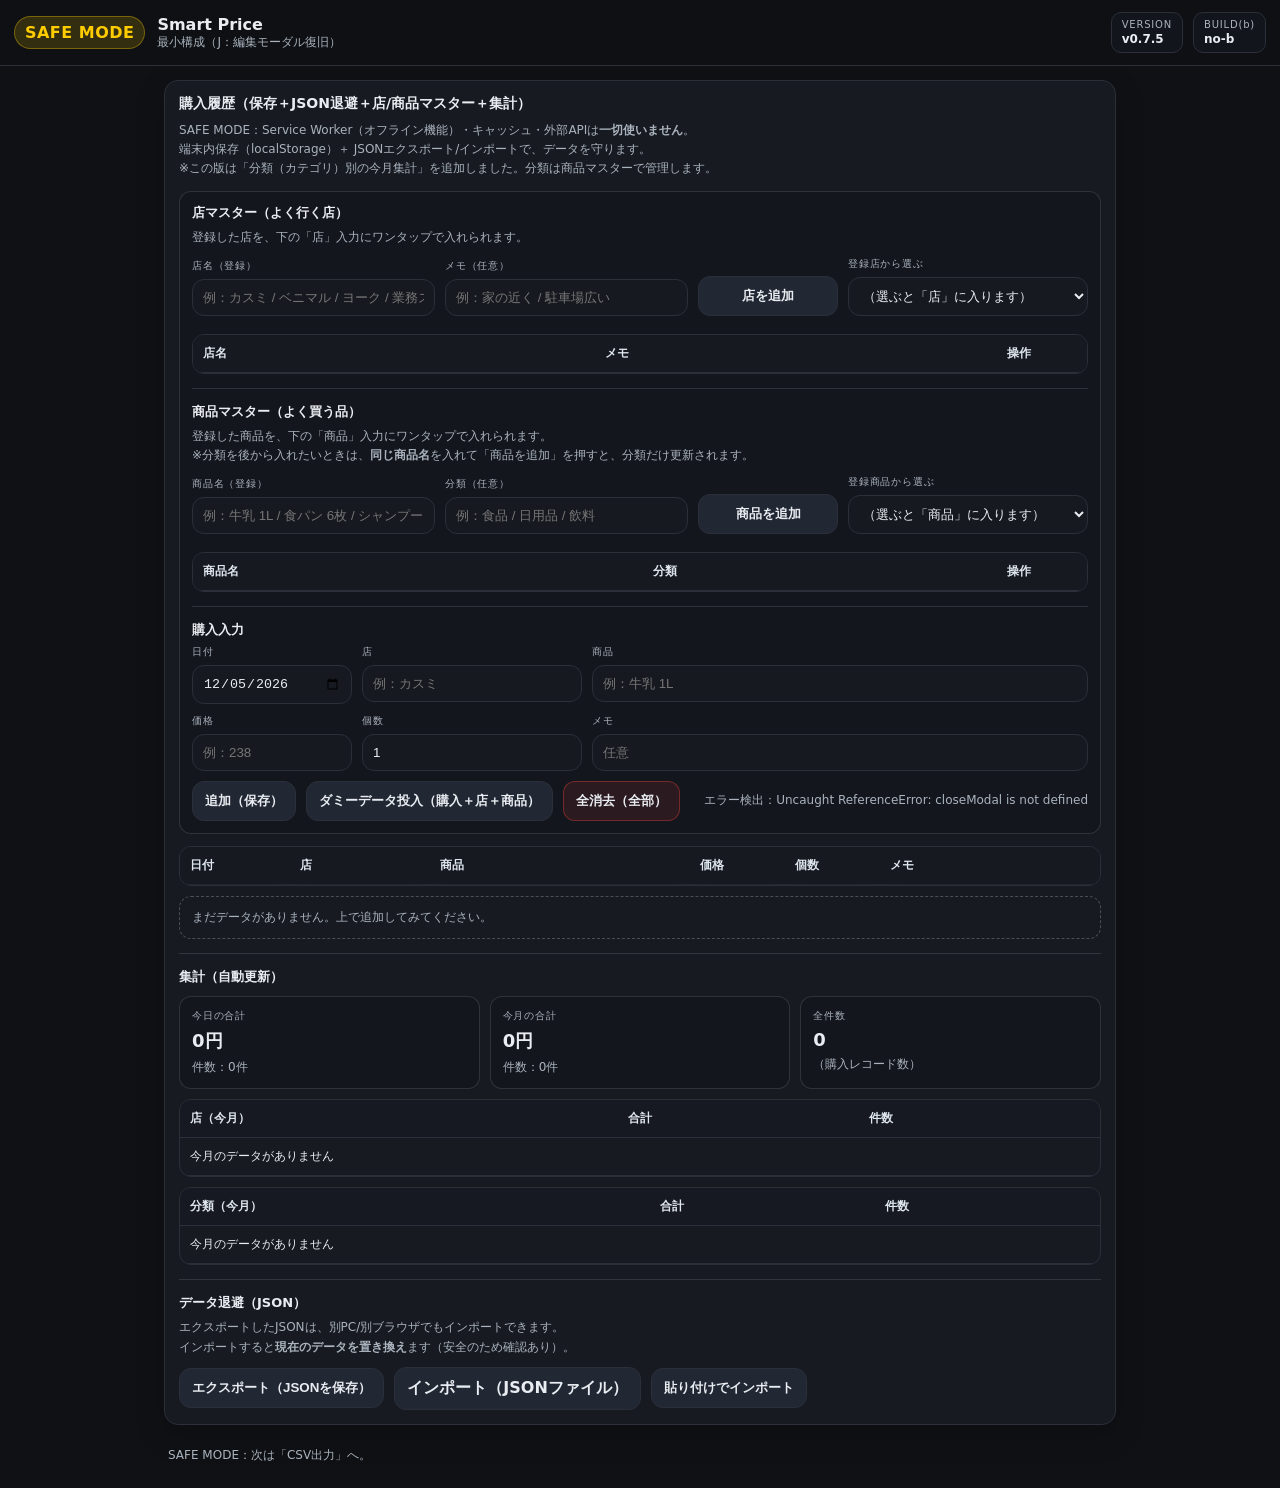
==== safemode/index.html @ 5352940f "Add files via upload" ====
<!doctype html>
<!--
APP: Smart Price
VERSION: v0.6.2
DATE(JST): 2026-02-27 12:10 JST
TITLE: SAFE MODE 最小構成（J：編集モーダル復旧）
AUTHOR: ChatGPT_Yui
CHANGES:
- 今月の「分類（カテゴリ）別」集計を追加（未分類も表示）
- 商品マスターの「分類」を後から更新できる（同名で『商品を追加』→分類だけ更新、UI変更なし）
- 購入/インポート/起動時の自動同期（店/商品）は v0.6.1 のまま維持
- debug=1診断に CAT_ROWS（今月の分類行数）を追加
BUILD_PARAM: ?b=2026-02-27_1210_safemode-h_catstats   (配布/キャッシュ回避)
DEBUG_PARAM: &debug=1        (検証時のみ)
POLICY: SAFE MODE / 最小構成 / 巨大index禁止 / 外部依存なし
-->
<html lang="ja">
<head>
  <meta charset="utf-8" />
  <meta name="viewport" content="width=device-width, initial-scale=1, viewport-fit=cover" />
  <meta http-equiv="Cache-Control" content="no-cache, no-store, must-revalidate" />
  <meta http-equiv="Pragma" content="no-cache" />
  <meta http-equiv="Expires" content="0" />
  <title>Smart Price（SAFE MODE）</title>
  <link rel="stylesheet" href="./app.css?b=2026-02-27_1909_safemode-j_fixupload_guard" />
</head>
<body>
  <header class="top">
    <div class="top__left">
      <div class="badge">SAFE MODE</div>
      <div class="brand">
        <div class="brand__name">Smart Price</div>
        <div class="brand__sub">最小構成（J：編集モーダル復旧）</div>
      </div>
    </div>
    <div class="top__right">
      <div class="kv"><div class="kv__k">VERSION</div><div class="kv__v" id="vAppVersion">-</div></div>
      <div class="kv"><div class="kv__k">BUILD(b)</div><div class="kv__v" id="vBuild">-</div></div>
    </div>
  </header>

  <main class="main">
    <section class="card">
      <h2 class="card__title">購入履歴（保存＋JSON退避＋店/商品マスター＋集計）</h2>
      <p class="card__note">
        SAFE MODE：Service Worker（オフライン機能）・キャッシュ・外部APIは<strong>一切使いません</strong>。<br>
        端末内保存（localStorage）＋ JSONエクスポート/インポートで、データを守ります。<br>
        ※この版は「分類（カテゴリ）別の今月集計」を追加しました。分類は商品マスターで管理します。
      </p>

      <div class="form">
        <h3 class="subTitle">店マスター（よく行く店）</h3>
        <p class="subNote">登録した店を、下の「店」入力にワンタップで入れられます。</p>

        <div class="form__row form__row--master">
          <label class="field field--wide">
            <div class="field__k">店名（登録）</div>
            <input class="field__v" type="text" id="fNewStoreName" placeholder="例：カスミ / ベニマル / ヨーク / 業務スーパー">
          </label>
          <label class="field field--wide">
            <div class="field__k">メモ（任意）</div>
            <input class="field__v" type="text" id="fNewStoreNote" placeholder="例：家の近く / 駐車場広い">
          </label>
          <button class="btn btn--sub" type="button" id="btnAddStore">店を追加</button>
          <label class="field">
            <div class="field__k">登録店から選ぶ</div>
            <select class="field__v" id="selStore">
              <option value="">（選ぶと「店」に入ります）</option>
            </select>
          </label>
        </div>

        <div class="chips" id="storeChips" aria-label="store chips"></div>

        <div class="tableMiniWrap">
          <table class="tableMini" aria-label="store table">
            <thead><tr><th>店名</th><th>メモ</th><th class="miniAct">操作</th></tr></thead>
            <tbody id="storeTbody"></tbody>
          </table>
        </div>

        <hr class="hr">

        <h3 class="subTitle">商品マスター（よく買う品）</h3>
        <p class="subNote">
          登録した商品を、下の「商品」入力にワンタップで入れられます。<br>
          ※分類を後から入れたいときは、<strong>同じ商品名</strong>を入れて「商品を追加」を押すと、分類だけ更新されます。
        </p>

        <div class="form__row form__row--master">
          <label class="field field--wide">
            <div class="field__k">商品名（登録）</div>
            <input class="field__v" type="text" id="fNewProductName" placeholder="例：牛乳 1L / 食パン 6枚 / シャンプー 詰替">
          </label>
          <label class="field field--wide">
            <div class="field__k">分類（任意）</div>
            <input class="field__v" type="text" id="fNewProductCat" placeholder="例：食品 / 日用品 / 飲料">
          </label>
          <button class="btn btn--sub" type="button" id="btnAddProduct">商品を追加</button>
          <label class="field">
            <div class="field__k">登録商品から選ぶ</div>
            <select class="field__v" id="selProduct">
              <option value="">（選ぶと「商品」に入ります）</option>
            </select>
          </label>
        </div>

        <div class="chips" id="productChips" aria-label="product chips"></div>

        <div class="tableMiniWrap">
          <table class="tableMini" aria-label="product table">
            <thead><tr><th>商品名</th><th>分類</th><th class="miniAct">操作</th></tr></thead>
            <tbody id="productTbody"></tbody>
          </table>
        </div>

        <hr class="hr">

        <h3 class="subTitle">購入入力</h3>

        <div class="form__row">
          <label class="field">
            <div class="field__k">日付</div>
            <input class="field__v" type="date" id="fDate">
          </label>
          <label class="field">
            <div class="field__k">店</div>
            <input class="field__v" type="text" id="fStore" placeholder="例：カスミ" list="storeDatalist">
            <datalist id="storeDatalist"></datalist>
          </label>
          <label class="field field--wide">
            <div class="field__k">商品</div>
            <input class="field__v" type="text" id="fName" placeholder="例：牛乳 1L" list="productDatalist">
            <datalist id="productDatalist"></datalist>
          </label>
        </div>

        <div class="form__row">
          <label class="field">
            <div class="field__k">価格</div>
            <input class="field__v" type="number" id="fPrice" inputmode="numeric" placeholder="例：238">
          </label>
          <label class="field">
            <div class="field__k">個数</div>
            <input class="field__v" type="number" id="fQty" inputmode="numeric" value="1" min="1">
          </label>
          <label class="field field--wide">
            <div class="field__k">メモ</div>
            <input class="field__v" type="text" id="fNote" placeholder="任意">
          </label>
        </div>

        <div class="toolbar">
          <button class="btn" type="button" id="btnAdd">追加（保存）</button>
          <button class="btn btn--sub" type="button" id="btnSeed">ダミーデータ投入（購入＋店＋商品）</button>
          <button class="btn btn--danger" type="button" id="btnClear">全消去（全部）</button>
          <div class="status" id="statusText">-</div>
        </div>
      </div>

      <div class="tableWrap">
        <table class="table" aria-label="purchase list">
          <thead><tr>
            <th class="colDate">日付</th><th class="colStore">店</th><th class="colName">商品</th>
            <th class="colNum">価格</th><th class="colNum">個数</th><th class="colNote">メモ</th>
          </tr></thead>
          <tbody id="purchaseTbody"></tbody>
        </table>
      </div>

      <div class="empty" id="emptyState" hidden>まだデータがありません。上で追加してみてください。</div>

      <hr class="hr">

      <h3 class="subTitle">集計（自動更新）</h3>
      <div class="stats">
        <div class="stat">
          <div class="stat__k">今日の合計</div>
          <div class="stat__v" id="statTodayTotal">-</div>
          <div class="stat__s" id="statTodayCount">-</div>
        </div>
        <div class="stat">
          <div class="stat__k">今月の合計</div>
          <div class="stat__v" id="statMonthTotal">-</div>
          <div class="stat__s" id="statMonthCount">-</div>
        </div>
        <div class="stat">
          <div class="stat__k">全件数</div>
          <div class="stat__v" id="statAllCount">-</div>
          <div class="stat__s">（購入レコード数）</div>
        </div>
      </div>

      <div class="tableMiniWrap">
        <table class="tableMini" aria-label="store totals">
          <thead><tr><th>店（今月）</th><th class="colNum">合計</th><th class="colNum">件数</th></tr></thead>
          <tbody id="storeTotalTbody"></tbody>
        </table>
      </div>

      <div style="height:10px"></div>

      <div class="tableMiniWrap">
        <table class="tableMini" aria-label="category totals">
          <thead><tr><th>分類（今月）</th><th class="colNum">合計</th><th class="colNum">件数</th></tr></thead>
          <tbody id="catTotalTbody"></tbody>
        </table>
      </div>

      <hr class="hr">

      <h3 class="subTitle">データ退避（JSON）</h3>
      <p class="subNote">
        エクスポートしたJSONは、別PC/別ブラウザでもインポートできます。<br>
        インポートすると<strong>現在のデータを置き換え</strong>ます（安全のため確認あり）。
      </p>

      <div class="toolbar">
        <button class="btn" type="button" id="btnExport">エクスポート（JSONを保存）</button>
        <label class="btn btn--sub fileBtn">
          インポート（JSONファイル）
          <input type="file" id="fileImport" accept="application/json,.json" hidden>
        </label>
        <button class="btn btn--sub" type="button" id="btnPasteToggle">貼り付けでインポート</button>
      </div>

      <div class="paste" id="pasteBox" hidden>
        <div class="paste__k">JSONをここに貼り付け → 「この内容でインポート」</div>
        <textarea class="paste__v mono" id="pasteText" rows="6" placeholder='例：{ "purchases": [ ... ], "stores": [ ... ], "products": [ ... ] }'></textarea>
        <div class="toolbar">
          <button class="btn btn--sub" type="button" id="btnPasteImport">この内容でインポート</button>
          <button class="btn" type="button" id="btnPasteClear">消す</button>
        </div>
      </div>
    </section>

    <section class="card debug" id="debugPanel" hidden>
      <h2 class="card__title">診断（debug=1 のときだけ表示）</h2>
      <div class="debug__grid">
        <div class="kv"><div class="kv__k">FULL VERSION</div><div class="kv__v" id="vFullVersion">-</div></div>
        <div class="kv"><div class="kv__k">PURCHASE KEY</div><div class="kv__v mono" id="vPurchaseKey">-</div></div>
        <div class="kv"><div class="kv__k">STORE KEY</div><div class="kv__v mono" id="vStoreKey">-</div></div>
        <div class="kv"><div class="kv__k">PRODUCT KEY</div><div class="kv__v mono" id="vProductKey">-</div></div>
        <div class="kv"><div class="kv__k">PURCHASE COUNT</div><div class="kv__v" id="vPurchaseCount">-</div></div>
        <div class="kv"><div class="kv__k">STORE COUNT</div><div class="kv__v" id="vStoreCount">-</div></div>
        <div class="kv"><div class="kv__k">PRODUCT COUNT</div><div class="kv__v" id="vProductCount">-</div></div>
        <div class="kv"><div class="kv__k">CAT_ROWS</div><div class="kv__v" id="vCatRows">-</div></div>
        <div class="kv"><div class="kv__k">TODAY TOTAL</div><div class="kv__v" id="vTodayTotal">-</div></div>
        <div class="kv"><div class="kv__k">MONTH TOTAL</div><div class="kv__v" id="vMonthTotal">-</div></div>
        <div class="kv"><div class="kv__k">LAST EXPORT</div><div class="kv__v mono" id="vLastExport">-</div></div>
        <div class="kv"><div class="kv__k">LAST IMPORT</div><div class="kv__v mono" id="vLastImport">-</div></div>
        <div class="kv"><div class="kv__k">URL</div><div class="kv__v mono" id="vUrl">-</div></div>
        <div class="kv"><div class="kv__k">UA</div><div class="kv__v mono" id="vUa">-</div></div>
        <div class="kv"><div class="kv__k">NOW</div><div class="kv__v mono" id="vNow">-</div></div>
      </div>
      <div class="toolbar"><button class="btn btn--sub" type="button" id="btnCopyDiag">診断ログをコピー</button></div>
      <pre class="debug__pre mono" id="diagText"></pre>
    </section>

    <footer class="foot"><div class="foot__muted">SAFE MODE：次は「CSV出力」へ。</div></footer>
  </main>

  <script defer src="./app.js?b=2026-02-27_1909_safemode-j_fixupload_guard"></script>

  <!-- Edit Modal (hidden) -->
  <div class="modal" id="editModal" hidden aria-hidden="true">
    <div class="modal__backdrop" id="editBackdrop"></div>
    <div class="modal__panel" role="dialog" aria-modal="true" aria-label="edit panel">
      <div class="modal__head">
        <div class="modal__title" id="editTitle">編集</div>
        <button class="btn btn--sub modal__close" type="button" id="btnEditClose">閉じる</button>
      </div>

      <div class="modal__body">
        <div class="modal__note" id="editHint">-</div>

        <div class="form__row" id="editRowDate">
          <label class="field">
            <div class="field__k">日付</div>
            <input class="field__v" type="date" id="eDate">
          </label>
          <label class="field">
            <div class="field__k">店</div>
            <input class="field__v" type="text" id="eStore" list="storeDatalist">
          </label>
          <label class="field field--wide">
            <div class="field__k">商品</div>
            <input class="field__v" type="text" id="eName" list="productDatalist">
          </label>
        </div>

        <div class="form__row" id="editRowNums">
          <label class="field">
            <div class="field__k">価格</div>
            <input class="field__v" type="number" id="ePrice" inputmode="numeric">
          </label>
          <label class="field">
            <div class="field__k">個数</div>
            <input class="field__v" type="number" id="eQty" inputmode="numeric" min="1">
          </label>
          <label class="field field--wide">
            <div class="field__k">メモ</div>
            <input class="field__v" type="text" id="eNote">
          </label>
        </div>

        <div class="form__row" id="editRowMaster">
          <label class="field field--wide">
            <div class="field__k">名前</div>
            <input class="field__v" type="text" id="eMasterName">
          </label>
          <label class="field field--wide">
            <div class="field__k">分類/メモ</div>
            <input class="field__v" type="text" id="eMasterMeta">
          </label>
        </div>
      </div>

      <div class="modal__foot">
        <button class="btn" type="button" id="btnEditSave">保存</button>
        <button class="btn btn--danger" type="button" id="btnEditDelete">削除</button>
      </div>
    </div>
  </div>

</body>
</html>
---- safemode/app.css ----
/* Smart Price SAFE MODE - minimal CSS (F/G/H) */
:root{
  --bg:#0f1115; --card:#171a21; --text:#e9edf1; --muted:#aab3bd; --line:#2a2f3a;
  --warn:#ffcc00; --danger:#ff453a; --btn:#222734; --btnHover:#2a3142;
  --mono: ui-monospace, SFMono-Regular, Menlo, Monaco, Consolas, "Liberation Mono", "Courier New", monospace;
  --ui: system-ui, -apple-system, "Segoe UI", Roboto, "Noto Sans JP", "Hiragino Sans", "Yu Gothic", sans-serif;
}
*{box-sizing:border-box}
html,body{height:100%}
body{margin:0;background:var(--bg);color:var(--text);font-family:var(--ui)}
.top{position:sticky;top:0;z-index:10;display:flex;justify-content:space-between;gap:12px;padding:12px 14px;border-bottom:1px solid var(--line);background:rgba(15,17,21,.92);backdrop-filter:blur(10px)}
.top__left{display:flex;align-items:center;gap:12px;min-width:0}
.badge{display:inline-flex;align-items:center;justify-content:center;padding:6px 10px;border-radius:999px;font-weight:800;letter-spacing:.03em;background:rgba(255,204,0,.16);border:1px solid rgba(255,204,0,.35);color:var(--warn);white-space:nowrap}
.brand{min-width:0}
.brand__name{font-size:16px;font-weight:900}
.brand__sub{font-size:12px;color:var(--muted)}
.top__right{display:flex;gap:10px;align-items:center;flex-wrap:wrap;justify-content:flex-end}
.kv{display:flex;flex-direction:column;gap:2px;padding:6px 10px;border:1px solid var(--line);border-radius:10px;background:rgba(23,26,33,.6)}
.kv__k{font-size:10px;color:var(--muted);letter-spacing:.08em}
.kv__v{font-size:12px;font-weight:800}
.mono{font-family:var(--mono)}
.main{max-width:980px;margin:0 auto;padding:14px}
.card{border:1px solid var(--line);border-radius:14px;padding:14px;background:var(--card);box-shadow:0 10px 30px rgba(0,0,0,.18)}
.card__title{margin:0 0 8px 0;font-size:14px}
.card__note{margin:0 0 12px 0;font-size:12px;color:var(--muted);line-height:1.6}
.form{border:1px solid rgba(170,179,189,.18);border-radius:12px;padding:12px;background:rgba(0,0,0,.12);margin:10px 0 12px 0}
.form__row{display:grid;grid-template-columns:160px 220px 1fr;gap:10px;margin-bottom:10px}
.form__row--master{grid-template-columns:1fr 1fr 140px 240px;align-items:end}
@media(max-width:960px){.form__row--master{grid-template-columns:1fr}}
@media(max-width:860px){.form__row{grid-template-columns:1fr}}
.field{display:flex;flex-direction:column;gap:6px}
.field__k{font-size:10px;color:var(--muted);letter-spacing:.08em}
.field__v{padding:10px;border-radius:12px;border:1px solid var(--line);background:rgba(23,26,33,.75);color:var(--text);outline:none}
.field__v:focus{border-color:rgba(255,204,0,.35);box-shadow:0 0 0 3px rgba(255,204,0,.10)}
.field--wide{min-width:0}
.toolbar{display:flex;gap:10px;align-items:center;flex-wrap:wrap;margin:6px 0 0 0}
.btn{appearance:none;border:1px solid var(--line);background:var(--btn);color:var(--text);padding:10px 12px;border-radius:12px;cursor:pointer;font-weight:800;display:inline-flex;align-items:center;justify-content:center}
.btn:hover{background:var(--btnHover)}
.btn--danger{border-color:rgba(255,69,58,.35);background:rgba(255,69,58,.10)}
.btn--danger:hover{background:rgba(255,69,58,.16)}
.fileBtn{cursor:pointer}
.status{margin-left:auto;color:var(--muted);font-size:12px;min-height:18px}
.chips{display:flex;flex-wrap:wrap;gap:8px;margin:8px 0}
.chip{display:inline-flex;align-items:center;gap:8px;padding:8px 10px;border-radius:999px;border:1px solid rgba(170,179,189,.22);background:rgba(23,26,33,.65);color:var(--text);font-size:12px}
.chip__x{appearance:none;border:1px solid rgba(170,179,189,.22);background:rgba(0,0,0,.15);color:var(--muted);border-radius:999px;width:22px;height:22px;cursor:pointer;line-height:20px;font-weight:900}
.chip__x:hover{background:rgba(0,0,0,.25);color:var(--text)}
.tableMiniWrap{border:1px solid var(--line);border-radius:12px;overflow:auto}
.tableMini{width:100%;border-collapse:collapse;min-width:520px}
.tableMini th,.tableMini td{padding:10px;border-bottom:1px solid var(--line);font-size:12px}
.tableMini thead th{background:rgba(23,26,33,.95);text-align:left;color:#dfe6ee}
.miniAct{width:90px;text-align:right}
.miniBtn{appearance:none;border:1px solid rgba(255,69,58,.35);background:rgba(255,69,58,.10);color:var(--text);padding:8px 10px;border-radius:12px;cursor:pointer;font-weight:800}
.miniBtn:hover{background:rgba(255,69,58,.16)}
.tableWrap{width:100%;overflow:auto;border:1px solid var(--line);border-radius:12px}
.table{width:100%;border-collapse:collapse;min-width:760px}
.table th,.table td{padding:10px;border-bottom:1px solid var(--line);font-size:12px;vertical-align:top}
.table thead th{position:sticky;top:0;background:rgba(23,26,33,.95);backdrop-filter:blur(10px);text-align:left;color:#dfe6ee}
.colNum{text-align:right;white-space:nowrap}
.colDate{width:110px;white-space:nowrap}
.colStore{width:140px}
.colName{width:260px}
.colNote{width:220px}
.empty{margin-top:10px;padding:12px;border-radius:12px;border:1px dashed rgba(170,179,189,.35);color:var(--muted);font-size:12px}
.hr{border:none;border-top:1px solid rgba(170,179,189,.18);margin:14px 0}
.subTitle{margin:0 0 6px 0;font-size:13px}
.subNote{margin:0 0 10px 0;font-size:12px;color:var(--muted);line-height:1.6}
.stats{display:grid;grid-template-columns:repeat(3,1fr);gap:10px;margin:10px 0}
@media(max-width:860px){.stats{grid-template-columns:1fr}}
.stat{border:1px solid rgba(170,179,189,.18);border-radius:12px;padding:12px;background:rgba(0,0,0,.12)}
.stat__k{font-size:10px;color:var(--muted);letter-spacing:.08em}
.stat__v{font-size:18px;font-weight:900;margin-top:6px}
.stat__s{font-size:12px;color:var(--muted);margin-top:6px}
.paste{margin-top:10px;border:1px solid rgba(170,179,189,.18);border-radius:12px;padding:12px;background:rgba(0,0,0,.12)}
.paste__k{font-size:10px;color:var(--muted);letter-spacing:.08em;margin-bottom:8px}
.paste__v{width:100%;border-radius:12px;border:1px solid var(--line);background:rgba(23,26,33,.75);color:var(--text);padding:10px;outline:none}
.debug__grid{display:grid;grid-template-columns:1fr;gap:10px}
@media(min-width:860px){.debug__grid{grid-template-columns:1fr 1fr}}
.debug__pre{margin:10px 0 0 0;padding:12px;border-radius:12px;border:1px solid var(--line);background:rgba(0,0,0,.25);white-space:pre-wrap;word-break:break-word;font-size:11px;color:#d7dee7}
.foot{margin-top:12px;padding:10px 4px}
.foot__muted{color:var(--muted);font-size:12px}


/* v0.6.6: animations (no UI change) */
@keyframes spFlash{0%{transform:scale(1)}40%{transform:scale(1.02)}100%{transform:scale(1)}}
@keyframes spPulse{0%{box-shadow:0 0 0 0 rgba(255,204,0,.0)}40%{box-shadow:0 0 0 6px rgba(255,204,0,.12)}100%{box-shadow:0 0 0 0 rgba(255,204,0,.0)}}
@keyframes spRowWiggle{0%{transform:translateX(0)}25%{transform:translateX(-2px)}50%{transform:translateX(2px)}75%{transform:translateX(-1px)}100%{transform:translateX(0)}}
.sp-flash{animation:spFlash .18s ease-out}
.sp-pulse{animation:spPulse .42s ease-out}
tr.sp-armed{background:rgba(255,204,0,.06); outline:1px solid rgba(255,204,0,.25); animation:spRowWiggle .22s ease-out}
.btn.sp-armed{animation:spPulse .42s ease-out}


/* v0.6.7: hover hints for selectable chips (no UI change) */
.chip{cursor:pointer; transition:transform .12s ease, box-shadow .12s ease, outline-color .12s ease}
.chip:hover,.chip:focus-visible{
  transform:translateY(-1px);
  box-shadow:0 10px 22px rgba(0,0,0,.24);
  outline:1px solid rgba(255,204,0,.28);
  animation:spPulse .42s ease-out;
}
.chip:active{transform:translateY(0)}


/* v0.6.8: hover all clickable (no UI change) */
.btn, select, .field input, .field textarea{
  transition:transform .12s ease, box-shadow .12s ease, outline-color .12s ease, background-color .12s ease;
}
.btn:hover,.btn:focus-visible{
  transform:translateY(-1px);
  box-shadow:0 10px 22px rgba(0,0,0,.24);
  outline:1px solid rgba(255,204,0,.22);
}
.btn:active{transform:translateY(0)}
select:hover,select:focus-visible{
  box-shadow:0 10px 22px rgba(0,0,0,.18);
  outline:1px solid rgba(255,204,0,.18);
}


/* v0.6.9: row hover highlight (no UI change) */
table tbody tr{transition:background-color .12s ease, transform .12s ease}
table tbody tr:hover{background:rgba(255,255,255,.03)}


/* v0.7.0: edit modal (no browser dialog) */
.modal{position:fixed; inset:0; z-index:9999; display:flex; align-items:center; justify-content:center}
.modal[hidden]{display:none}
.modal__backdrop{position:absolute; inset:0; background:rgba(0,0,0,.55)}
.modal__panel{position:relative; width:min(920px, calc(100vw - 24px)); max-height:calc(100vh - 24px);
  border:1px solid rgba(170,179,189,.18); border-radius:16px; background:rgba(23,26,33,.96);
  box-shadow:0 20px 60px rgba(0,0,0,.35); overflow:auto; padding:14px}
.modal__head{display:flex; align-items:center; justify-content:space-between; gap:12px; padding-bottom:10px; border-bottom:1px solid rgba(170,179,189,.14)}
.modal__title{font-weight:900; letter-spacing:.02em}
.modal__close{white-space:nowrap}
.modal__body{padding-top:12px}
.modal__note{color:var(--muted); font-size:12px; margin:0 0 10px 0}
.modal__foot{display:flex; justify-content:flex-end; gap:10px; padding-top:12px; border-top:1px solid rgba(170,179,189,.14)}
.modal__panel .form__row{margin:8px 0}
.modal__panel .field__v{background:rgba(23,26,33,.85)}


/* v0.7.2: clickable rows */
table tbody tr{cursor:pointer}
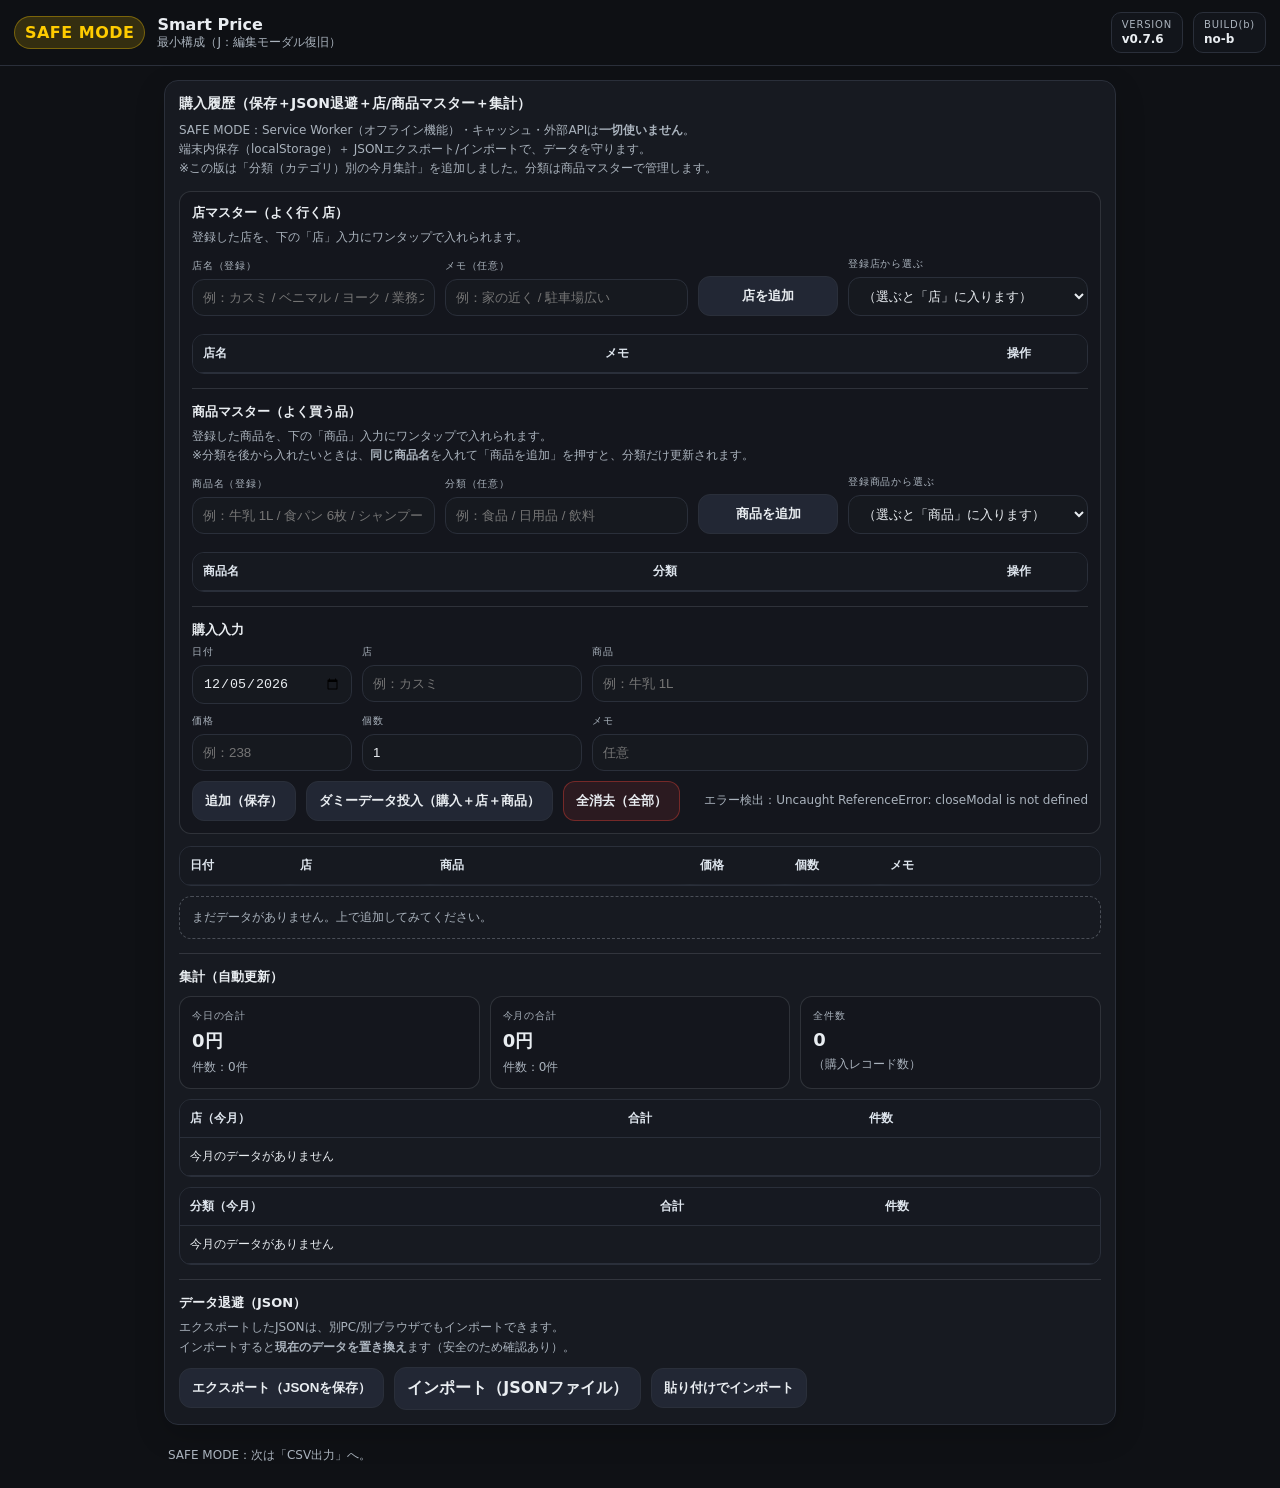
==== commit 3052e4ac: "Add files via upload" ====
--- a/safemode/index.html
+++ b/safemode/index.html
@@ -22,7 +22,7 @@
   <meta http-equiv="Pragma" content="no-cache" />
   <meta http-equiv="Expires" content="0" />
   <title>Smart Price（SAFE MODE）</title>
-  <link rel="stylesheet" href="./app.css?b=2026-02-27_1909_safemode-j_fixupload_guard" />
+  <link rel="stylesheet" href="./app.css?b=2026-02-27_1939_safemode-j_cssjs_stamp_openfn2" />
 </head>
 <body>
   <header class="top">
@@ -260,7 +260,7 @@
     <footer class="foot"><div class="foot__muted">SAFE MODE：次は「CSV出力」へ。</div></footer>
   </main>
 
-  <script defer src="./app.js?b=2026-02-27_1909_safemode-j_fixupload_guard"></script>
+  <script defer src="./app.js?b=2026-02-27_1939_safemode-j_cssjs_stamp_openfn2"></script>
 
   <!-- Edit Modal (hidden) -->
   <div class="modal" id="editModal" hidden aria-hidden="true">
--- a/safemode/app.css
+++ b/safemode/app.css
@@ -1,5 +1,6 @@
 /* Smart Price SAFE MODE - minimal CSS (F/G/H) */
 :root{
+  --sp_css_build: '2026-02-27_1939_safemode-j_cssjs_stamp_openfn2';
   --bg:#0f1115; --card:#171a21; --text:#e9edf1; --muted:#aab3bd; --line:#2a2f3a;
   --warn:#ffcc00; --danger:#ff453a; --btn:#222734; --btnHover:#2a3142;
   --mono: ui-monospace, SFMono-Regular, Menlo, Monaco, Consolas, "Liberation Mono", "Courier New", monospace;
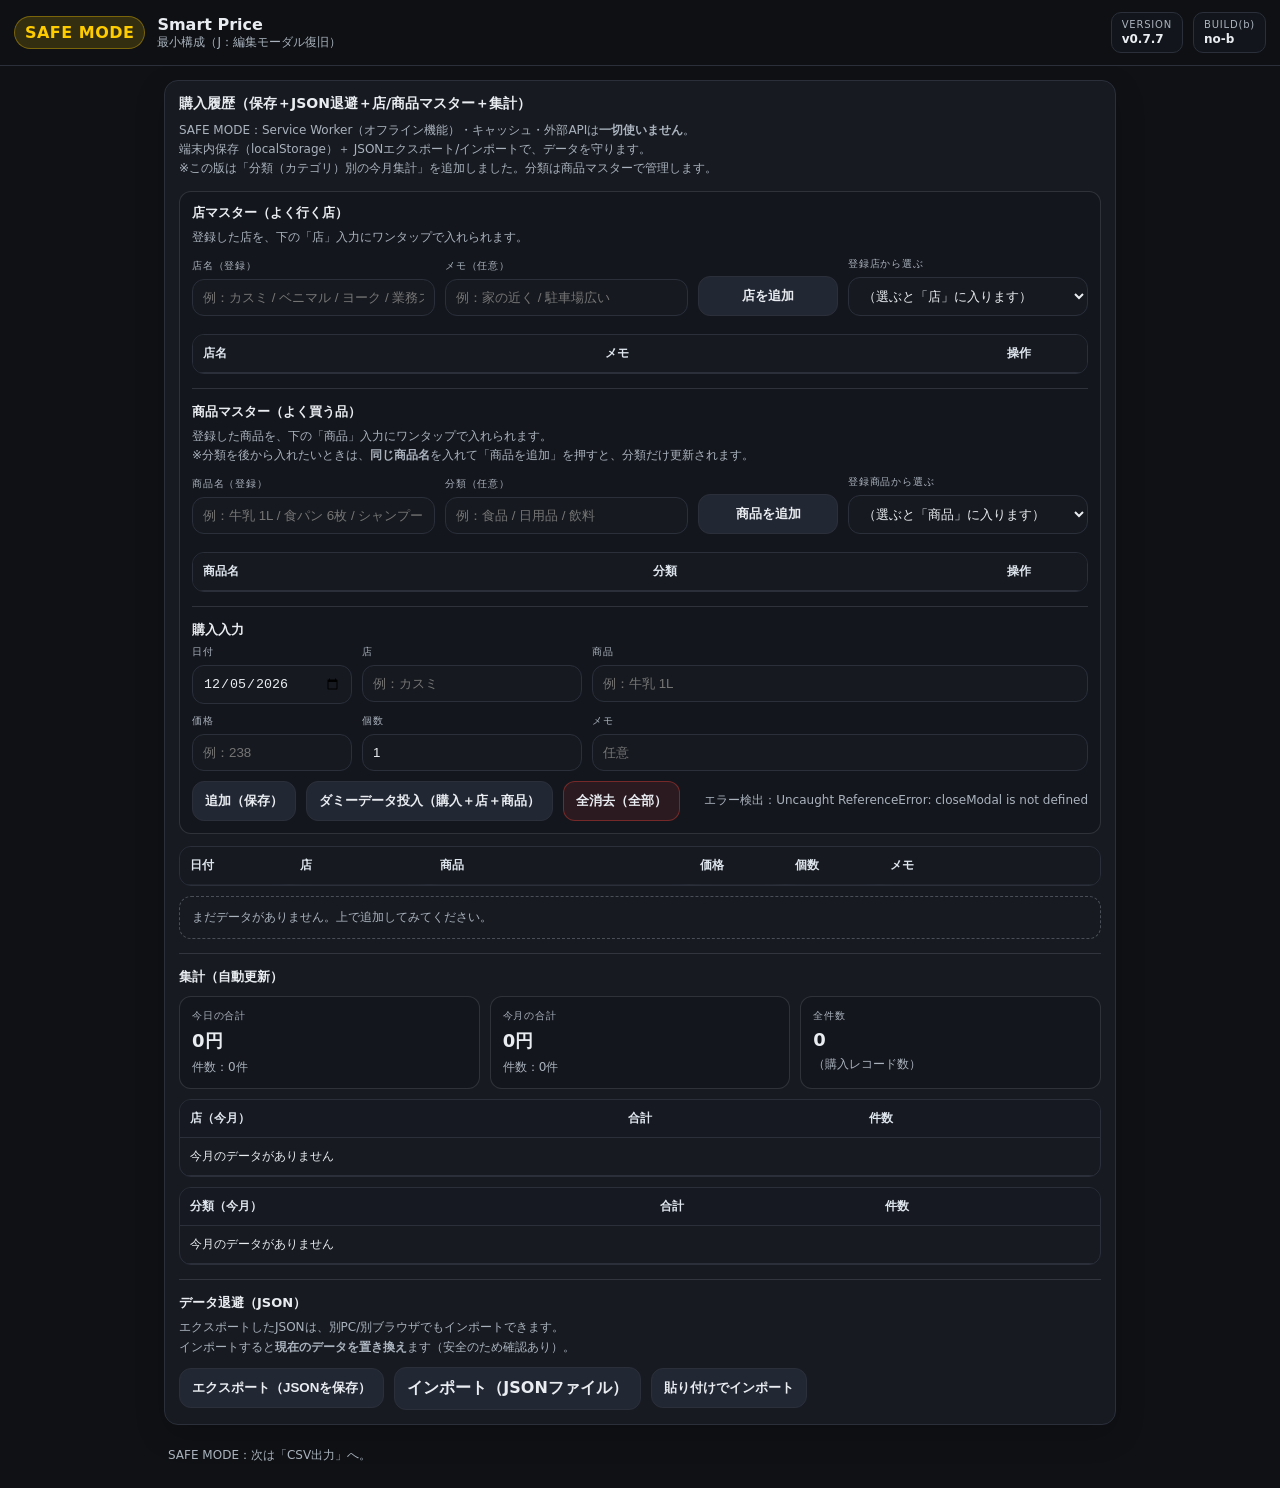
==== commit d9f8ce16: "Add files via upload" ====
--- a/safemode/index.html
+++ b/safemode/index.html
@@ -22,7 +22,7 @@
   <meta http-equiv="Pragma" content="no-cache" />
   <meta http-equiv="Expires" content="0" />
   <title>Smart Price（SAFE MODE）</title>
-  <link rel="stylesheet" href="./app.css?b=2026-02-27_1939_safemode-j_cssjs_stamp_openfn2" />
+  <link rel="stylesheet" href="./app.css?b=2026-02-27_2109_safemode-j_modalforce_noor" />
 </head>
 <body>
   <header class="top">
@@ -260,7 +260,7 @@
     <footer class="foot"><div class="foot__muted">SAFE MODE：次は「CSV出力」へ。</div></footer>
   </main>
 
-  <script defer src="./app.js?b=2026-02-27_1939_safemode-j_cssjs_stamp_openfn2"></script>
+  <script defer src="./app.js?b=2026-02-27_2109_safemode-j_modalforce_noor"></script>
 
   <!-- Edit Modal (hidden) -->
   <div class="modal" id="editModal" hidden aria-hidden="true">
--- a/safemode/app.css
+++ b/safemode/app.css
@@ -1,6 +1,6 @@
 /* Smart Price SAFE MODE - minimal CSS (F/G/H) */
 :root{
-  --sp_css_build: '2026-02-27_1939_safemode-j_cssjs_stamp_openfn2';
+  --sp_css_build: '2026-02-27_2109_safemode-j_modalforce_noor';
   --bg:#0f1115; --card:#171a21; --text:#e9edf1; --muted:#aab3bd; --line:#2a2f3a;
   --warn:#ffcc00; --danger:#ff453a; --btn:#222734; --btnHover:#2a3142;
   --mono: ui-monospace, SFMono-Regular, Menlo, Monaco, Consolas, "Liberation Mono", "Courier New", monospace;
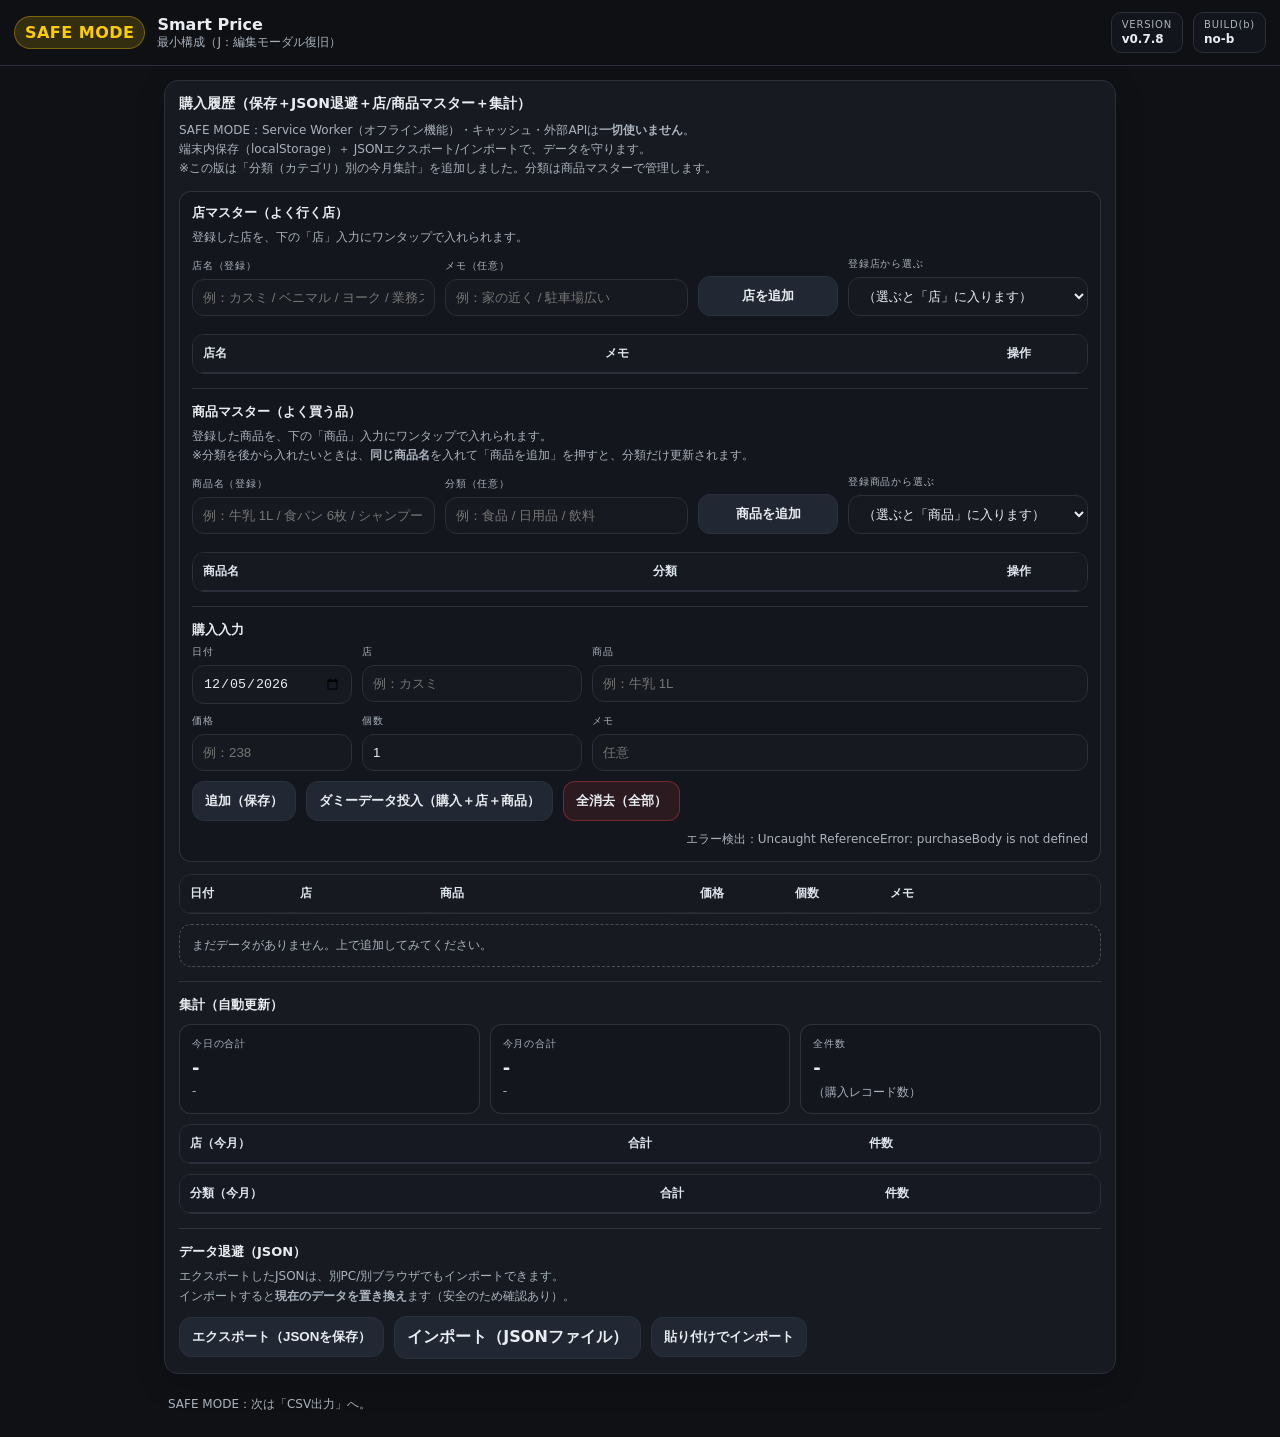
==== commit 083d2fa6: "Add files via upload" ====
--- a/safemode/index.html
+++ b/safemode/index.html
@@ -22,7 +22,7 @@
   <meta http-equiv="Pragma" content="no-cache" />
   <meta http-equiv="Expires" content="0" />
   <title>Smart Price（SAFE MODE）</title>
-  <link rel="stylesheet" href="./app.css?b=2026-02-27_2109_safemode-j_modalforce_noor" />
+  <link rel="stylesheet" href="./app.css?b=2026-03-02_2054_safemode-j_modal_probe_deleg" />
 </head>
 <body>
   <header class="top">
@@ -253,14 +253,14 @@
         <div class="kv"><div class="kv__k">UA</div><div class="kv__v mono" id="vUa">-</div></div>
         <div class="kv"><div class="kv__k">NOW</div><div class="kv__v mono" id="vNow">-</div></div>
       </div>
-      <div class="toolbar"><button class="btn btn--sub" type="button" id="btnCopyDiag">診断ログをコピー</button></div>
+      <div class="toolbar"><button class="btn btn--sub" type="button" id="btnCopyDiag">診断ログをコピー</button><button class="btn btn--sub" type="button" id="btnModalTest">モーダル検証</button></div>
       <pre class="debug__pre mono" id="diagText"></pre>
     </section>
 
     <footer class="foot"><div class="foot__muted">SAFE MODE：次は「CSV出力」へ。</div></footer>
   </main>
 
-  <script defer src="./app.js?b=2026-02-27_2109_safemode-j_modalforce_noor"></script>
+  <script defer src="./app.js?b=2026-03-02_2054_safemode-j_modal_probe_deleg"></script>
 
   <!-- Edit Modal (hidden) -->
   <div class="modal" id="editModal" hidden aria-hidden="true">
--- a/safemode/app.css
+++ b/safemode/app.css
@@ -1,6 +1,6 @@
 /* Smart Price SAFE MODE - minimal CSS (F/G/H) */
 :root{
-  --sp_css_build: '2026-02-27_2109_safemode-j_modalforce_noor';
+  --sp_css_build: '2026-03-02_2054_safemode-j_modal_probe_deleg';
   --bg:#0f1115; --card:#171a21; --text:#e9edf1; --muted:#aab3bd; --line:#2a2f3a;
   --warn:#ffcc00; --danger:#ff453a; --btn:#222734; --btnHover:#2a3142;
   --mono: ui-monospace, SFMono-Regular, Menlo, Monaco, Consolas, "Liberation Mono", "Courier New", monospace;
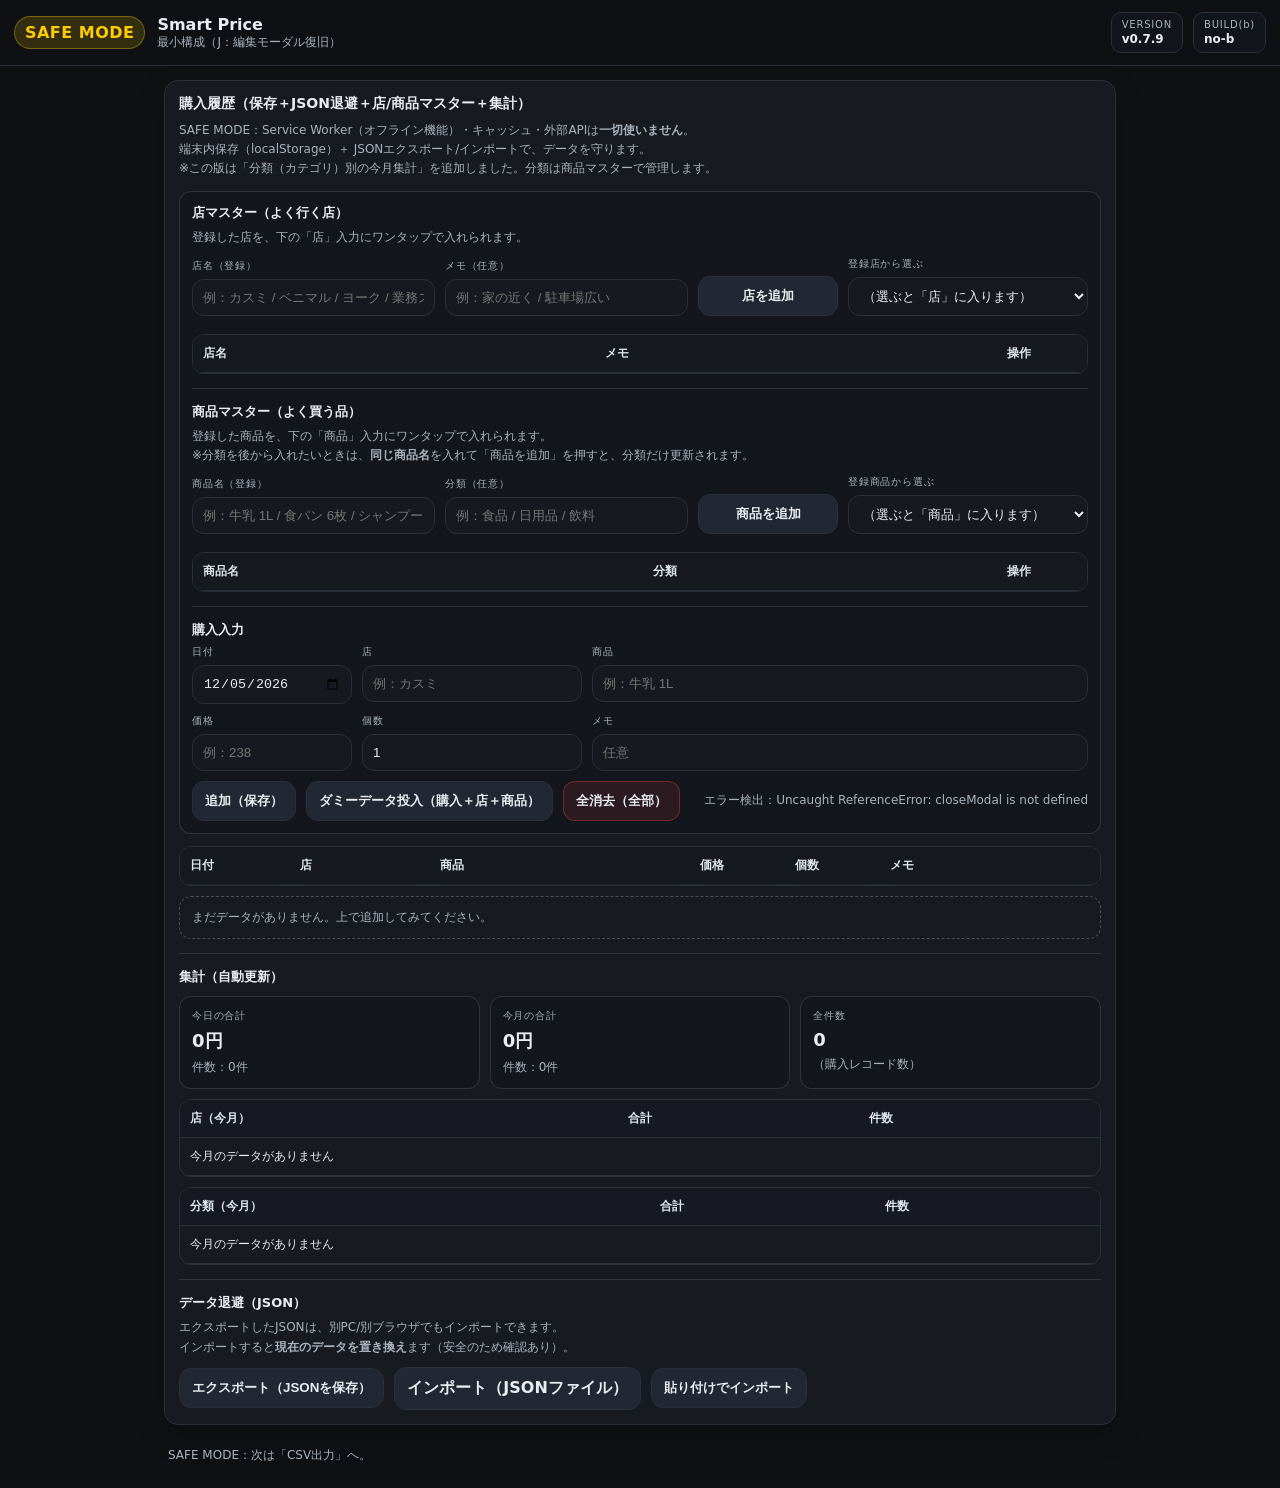
==== commit dc9bf9c7: "Add files via upload" ====
--- a/safemode/index.html
+++ b/safemode/index.html
@@ -22,7 +22,7 @@
   <meta http-equiv="Pragma" content="no-cache" />
   <meta http-equiv="Expires" content="0" />
   <title>Smart Price（SAFE MODE）</title>
-  <link rel="stylesheet" href="./app.css?b=2026-03-02_2054_safemode-j_modal_probe_deleg" />
+  <link rel="stylesheet" href="./app.css?b=2026-03-02_2120_safemode-j_fix_pbody_debug" />
 </head>
 <body>
   <header class="top">
@@ -260,7 +260,7 @@
     <footer class="foot"><div class="foot__muted">SAFE MODE：次は「CSV出力」へ。</div></footer>
   </main>
 
-  <script defer src="./app.js?b=2026-03-02_2054_safemode-j_modal_probe_deleg"></script>
+  <script defer src="./app.js?b=2026-03-02_2120_safemode-j_fix_pbody_debug"></script>
 
   <!-- Edit Modal (hidden) -->
   <div class="modal" id="editModal" hidden aria-hidden="true">
--- a/safemode/app.css
+++ b/safemode/app.css
@@ -1,6 +1,6 @@
 /* Smart Price SAFE MODE - minimal CSS (F/G/H) */
 :root{
-  --sp_css_build: '2026-03-02_2054_safemode-j_modal_probe_deleg';
+  --sp_css_build: '2026-03-02_2120_safemode-j_fix_pbody_debug';
   --bg:#0f1115; --card:#171a21; --text:#e9edf1; --muted:#aab3bd; --line:#2a2f3a;
   --warn:#ffcc00; --danger:#ff453a; --btn:#222734; --btnHover:#2a3142;
   --mono: ui-monospace, SFMono-Regular, Menlo, Monaco, Consolas, "Liberation Mono", "Courier New", monospace;
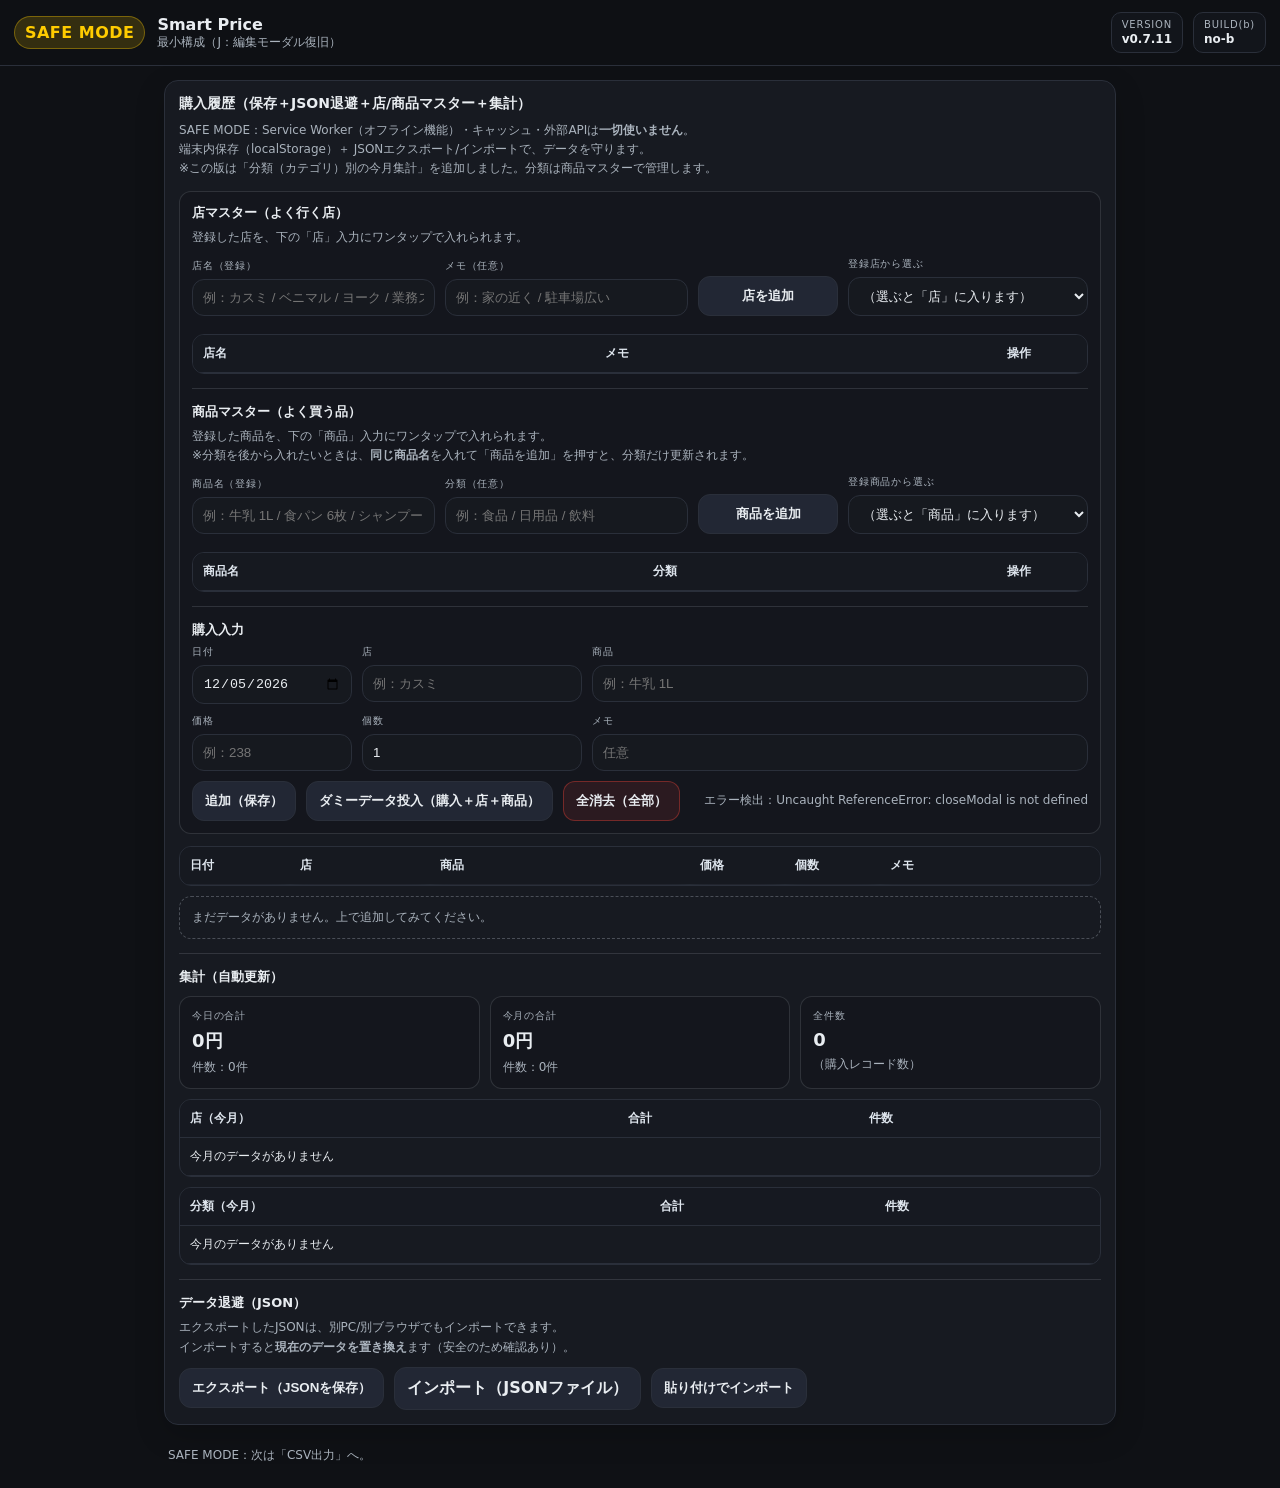
==== commit 1db8941f: "Add files via upload" ====
--- a/safemode/index.html
+++ b/safemode/index.html
@@ -22,7 +22,7 @@
   <meta http-equiv="Pragma" content="no-cache" />
   <meta http-equiv="Expires" content="0" />
   <title>Smart Price（SAFE MODE）</title>
-  <link rel="stylesheet" href="./app.css?b=2026-03-02_2120_safemode-j_fix_pbody_debug" />
+  <link rel="stylesheet" href="./app.css?b=2026-03-02_2157_safemode-j_bindglobals" />
 </head>
 <body>
   <header class="top">
@@ -260,7 +260,7 @@
     <footer class="foot"><div class="foot__muted">SAFE MODE：次は「CSV出力」へ。</div></footer>
   </main>
 
-  <script defer src="./app.js?b=2026-03-02_2120_safemode-j_fix_pbody_debug"></script>
+  <script defer src="./app.js?b=2026-03-02_2157_safemode-j_bindglobals"></script>
 
   <!-- Edit Modal (hidden) -->
   <div class="modal" id="editModal" hidden aria-hidden="true">
--- a/safemode/app.css
+++ b/safemode/app.css
@@ -1,6 +1,6 @@
 /* Smart Price SAFE MODE - minimal CSS (F/G/H) */
 :root{
-  --sp_css_build: '2026-03-02_2120_safemode-j_fix_pbody_debug';
+  --sp_css_build: '2026-03-02_2157_safemode-j_bindglobals';
   --bg:#0f1115; --card:#171a21; --text:#e9edf1; --muted:#aab3bd; --line:#2a2f3a;
   --warn:#ffcc00; --danger:#ff453a; --btn:#222734; --btnHover:#2a3142;
   --mono: ui-monospace, SFMono-Regular, Menlo, Monaco, Consolas, "Liberation Mono", "Courier New", monospace;
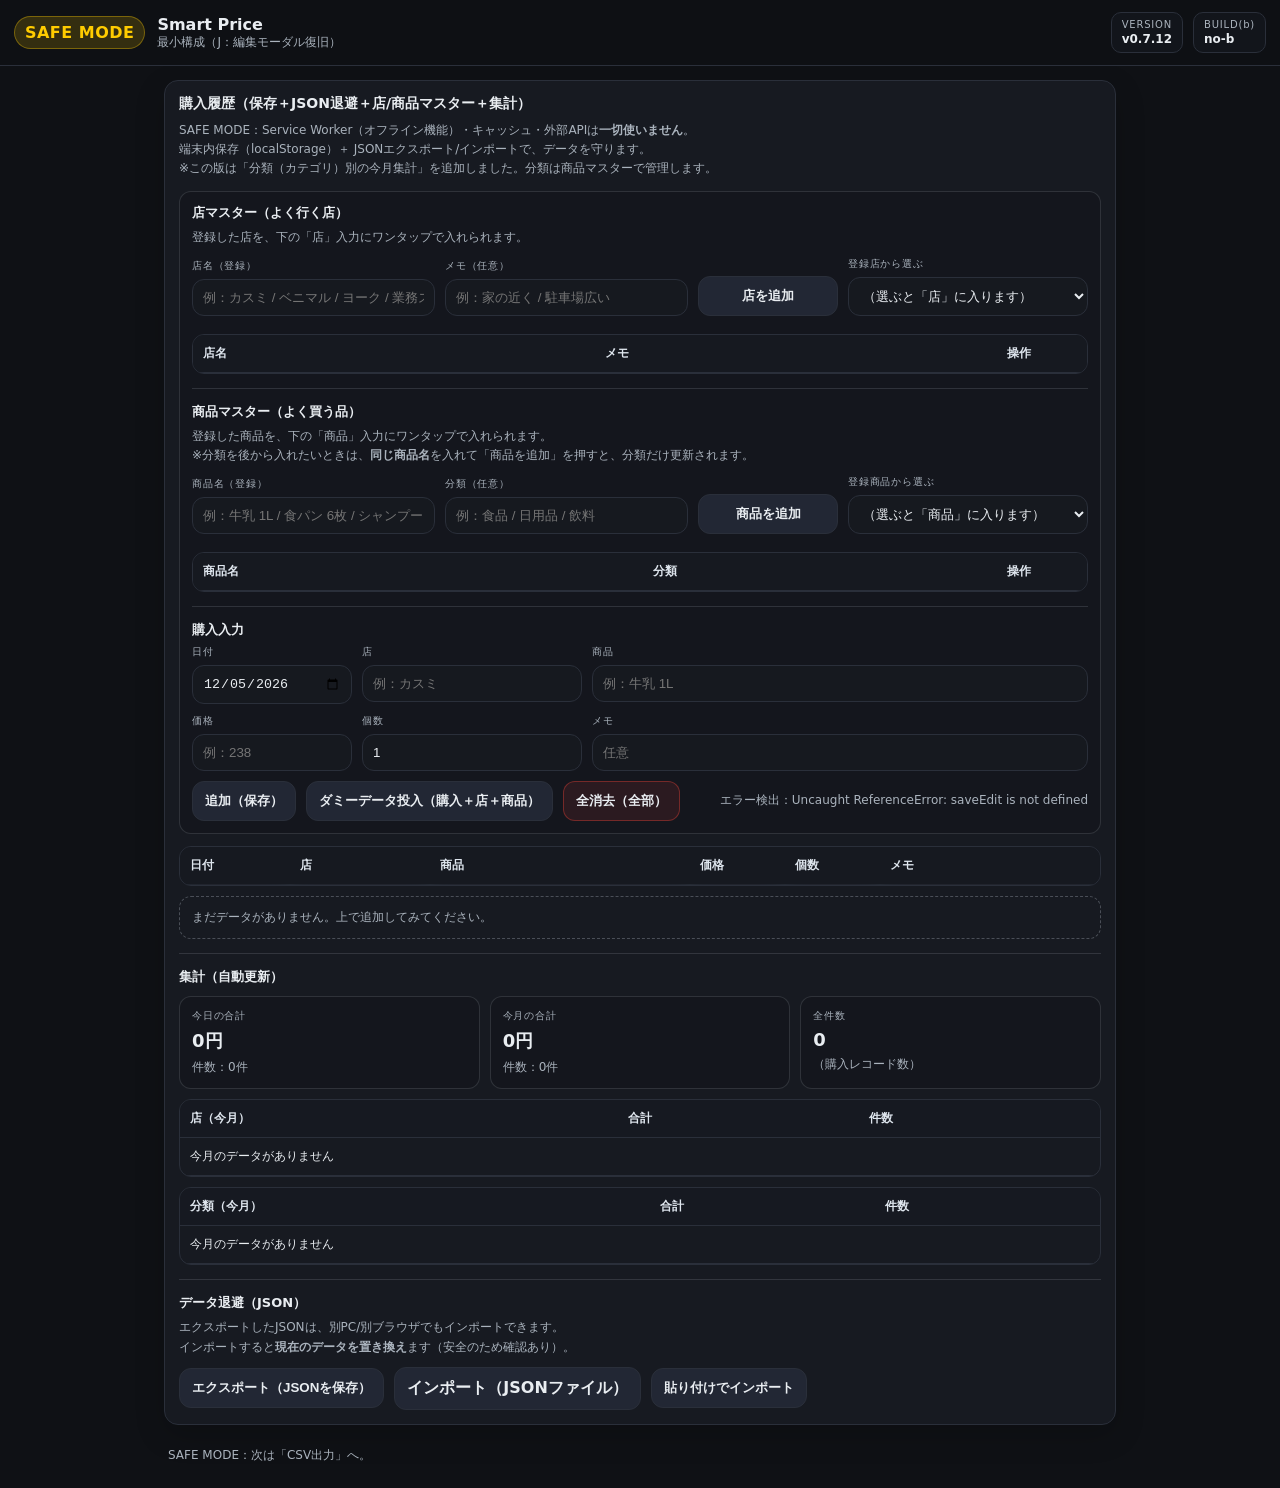
==== commit 45459a40: "Add files via upload" ====
--- a/safemode/index.html
+++ b/safemode/index.html
@@ -22,7 +22,7 @@
   <meta http-equiv="Pragma" content="no-cache" />
   <meta http-equiv="Expires" content="0" />
   <title>Smart Price（SAFE MODE）</title>
-  <link rel="stylesheet" href="./app.css?b=2026-03-02_2157_safemode-j_bindglobals" />
+  <link rel="stylesheet" href="./app.css?b=2026-03-02_2306_safemode-j_fix_confirm_block" />
 </head>
 <body>
   <header class="top">
@@ -260,7 +260,7 @@
     <footer class="foot"><div class="foot__muted">SAFE MODE：次は「CSV出力」へ。</div></footer>
   </main>
 
-  <script defer src="./app.js?b=2026-03-02_2157_safemode-j_bindglobals"></script>
+  <script defer src="./app.js?b=2026-03-02_2306_safemode-j_fix_confirm_block"></script>
 
   <!-- Edit Modal (hidden) -->
   <div class="modal" id="editModal" hidden aria-hidden="true">
--- a/safemode/app.css
+++ b/safemode/app.css
@@ -1,6 +1,6 @@
 /* Smart Price SAFE MODE - minimal CSS (F/G/H) */
 :root{
-  --sp_css_build: '2026-03-02_2157_safemode-j_bindglobals';
+  --sp_css_build: '2026-03-02_2306_safemode-j_fix_confirm_block';
   --bg:#0f1115; --card:#171a21; --text:#e9edf1; --muted:#aab3bd; --line:#2a2f3a;
   --warn:#ffcc00; --danger:#ff453a; --btn:#222734; --btnHover:#2a3142;
   --mono: ui-monospace, SFMono-Regular, Menlo, Monaco, Consolas, "Liberation Mono", "Courier New", monospace;
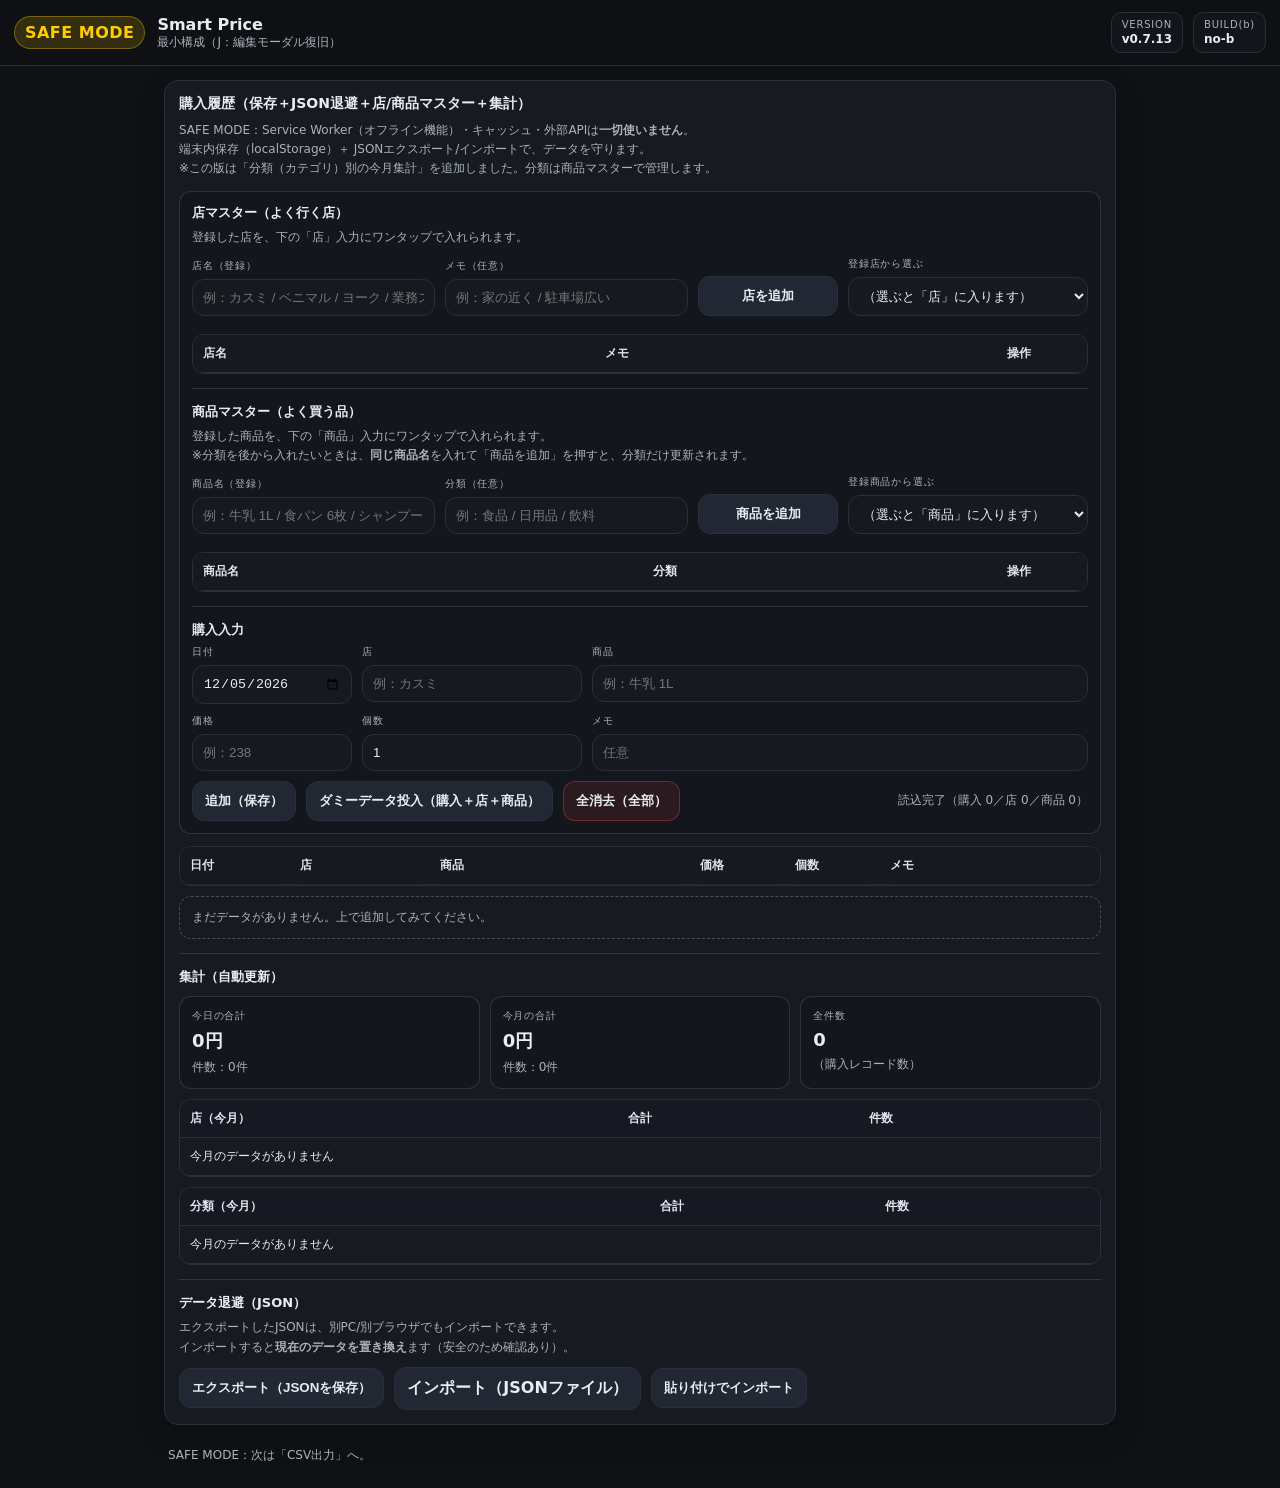
==== commit feb41ac1: "Add files via upload" ====
--- a/safemode/index.html
+++ b/safemode/index.html
@@ -1,9 +1,9 @@
 <!doctype html>
 <!--
 APP: Smart Price
-VERSION: v0.6.2
+VERSION: v0.7.13
 DATE(JST): 2026-02-27 12:10 JST
-TITLE: SAFE MODE 最小構成（J：編集モーダル復旧）
+TITLE: SAFE MODE（J：編集モーダル復旧）
 AUTHOR: ChatGPT_Yui
 CHANGES:
 - 今月の「分類（カテゴリ）別」集計を追加（未分類も表示）
@@ -22,7 +22,7 @@
   <meta http-equiv="Pragma" content="no-cache" />
   <meta http-equiv="Expires" content="0" />
   <title>Smart Price（SAFE MODE）</title>
-  <link rel="stylesheet" href="./app.css?b=2026-03-02_2306_safemode-j_fix_confirm_block" />
+  <link rel="stylesheet" href="./app.css?b=2026-03-03_0008_safemode-j_editmodal_fnfix" />
 </head>
 <body>
   <header class="top">
@@ -260,7 +260,7 @@
     <footer class="foot"><div class="foot__muted">SAFE MODE：次は「CSV出力」へ。</div></footer>
   </main>
 
-  <script defer src="./app.js?b=2026-03-02_2306_safemode-j_fix_confirm_block"></script>
+  <script defer src="./app.js?b=2026-03-03_0008_safemode-j_editmodal_fnfix"></script>
 
   <!-- Edit Modal (hidden) -->
   <div class="modal" id="editModal" hidden aria-hidden="true">
--- a/safemode/app.css
+++ b/safemode/app.css
@@ -1,6 +1,6 @@
 /* Smart Price SAFE MODE - minimal CSS (F/G/H) */
 :root{
-  --sp_css_build: '2026-03-02_2306_safemode-j_fix_confirm_block';
+  --sp_css_build: '2026-03-03_0008_safemode-j_editmodal_fnfix';
   --bg:#0f1115; --card:#171a21; --text:#e9edf1; --muted:#aab3bd; --line:#2a2f3a;
   --warn:#ffcc00; --danger:#ff453a; --btn:#222734; --btnHover:#2a3142;
   --mono: ui-monospace, SFMono-Regular, Menlo, Monaco, Consolas, "Liberation Mono", "Courier New", monospace;
